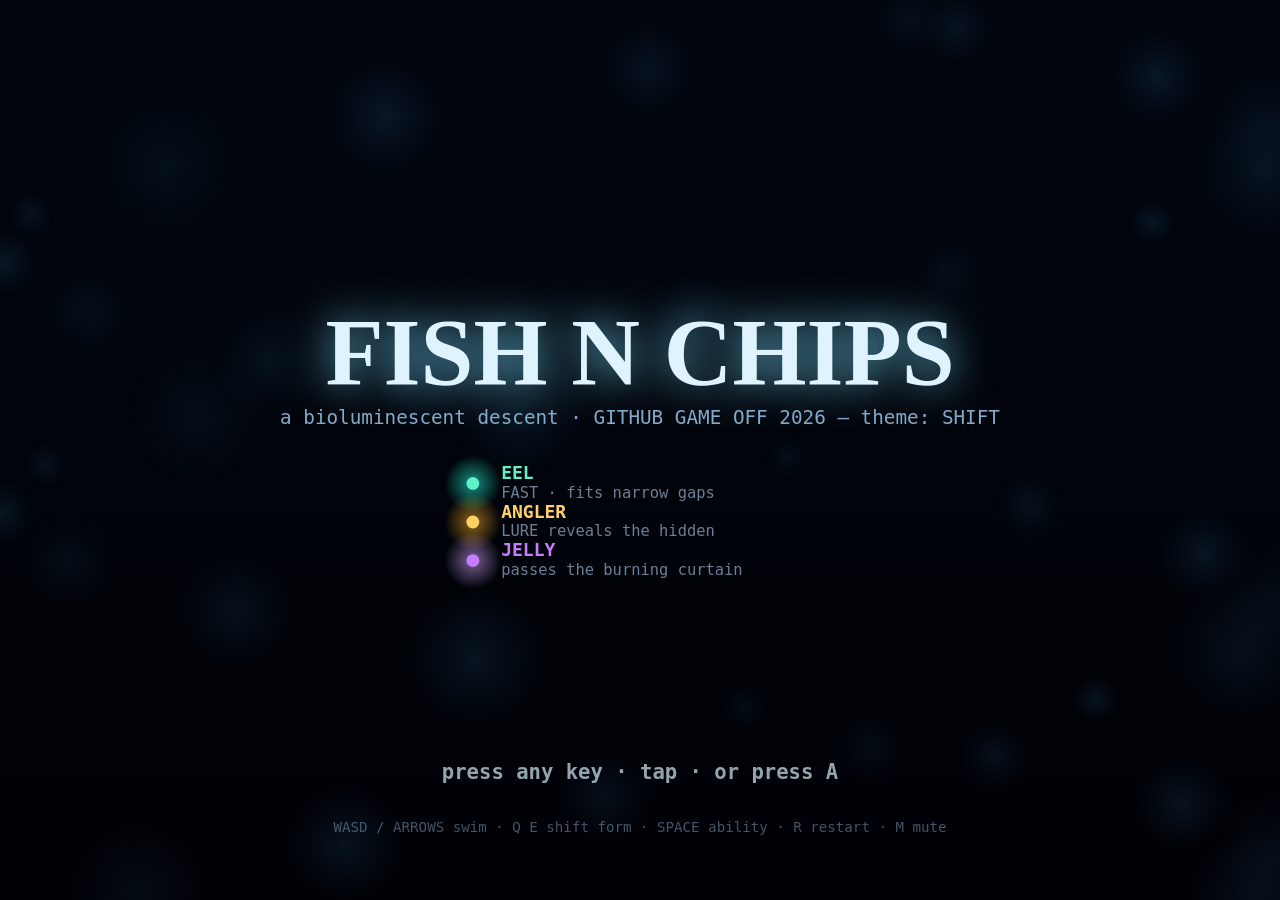
==== index.html @ ac8b4e33 "Fish N Chips — bioluminescent shapeshifting descent (PixiJS build), GitHub Game Off 2026" ====
<!DOCTYPE html>
<html lang="en">
<head>
<meta charset="UTF-8">
<meta name="viewport" content="width=device-width, initial-scale=1.0, maximum-scale=1.0, user-scalable=no">
<meta name="description" content="Fish N Chips — a bioluminescent shapeshifting descent. A GitHub Game Off 2026 entry on the theme SHIFT.">
<meta name="theme-color" content="#02040c">
<title>Fish N Chips — Game Off 2026</title>
<link rel="stylesheet" href="css/style.css">
</head>
<body>
  <canvas id="game"></canvas>

  <div id="touch" aria-hidden="true">
    <div class="stick" id="stick"><div class="knob"></div></div>
    <div class="btns">
      <button class="tb" data-act="form">SHIFT</button>
      <button class="tb" data-act="ability">USE</button>
      <button class="tb big" data-act="fire">FIRE</button>
    </div>
  </div>

  <noscript>
    <div class="nojs">Fish N Chips needs JavaScript enabled to dive.</div>
  </noscript>

  <script type="module" src="js/main.js"></script>
</body>
</html>
---- css/style.css ----
/* Fish N Chips — presentation layer */

* { margin: 0; padding: 0; box-sizing: border-box; }

html, body {
  width: 100%;
  height: 100%;
  overflow: hidden;
  background: #01040c;
  -webkit-tap-highlight-color: transparent;
  touch-action: none;
  overscroll-behavior: none;
  font-family: ui-monospace, SFMono-Regular, Menlo, Consolas, monospace;
}

#game {
  display: block;
  position: fixed;
  inset: 0;
  width: 100vw;
  height: 100vh;
  cursor: crosshair;
}

/* ---------- touch controls (mobile only) ---------- */
#touch { display: none; }

body.touch #touch {
  display: block;
  position: fixed;
  inset: 0;
  pointer-events: none;
  z-index: 5;
}

.stick {
  position: absolute;
  left: max(18px, env(safe-area-inset-left));
  bottom: max(22px, env(safe-area-inset-bottom));
  width: 132px;
  height: 132px;
  border-radius: 50%;
  background: radial-gradient(circle at 50% 50%, rgba(60,140,200,0.10), rgba(20,60,110,0.05) 70%);
  border: 1px solid rgba(120,200,255,0.22);
  box-shadow: 0 0 34px rgba(40,120,200,0.18) inset;
  pointer-events: auto;
  touch-action: none;
}

.knob {
  position: absolute;
  left: 50%; top: 50%;
  width: 54px; height: 54px;
  margin: -27px 0 0 -27px;
  border-radius: 50%;
  background: radial-gradient(circle at 38% 32%, rgba(190,240,255,0.9), rgba(70,170,230,0.55) 60%, rgba(20,70,120,0.35));
  box-shadow: 0 0 22px rgba(110,210,255,0.5);
  transition: transform 0.06s linear;
}

.btns {
  position: absolute;
  right: max(18px, env(safe-area-inset-right));
  bottom: max(22px, env(safe-area-inset-bottom));
  display: flex;
  align-items: flex-end;
  gap: 14px;
  pointer-events: auto;
}

.tb {
  -webkit-appearance: none;
  appearance: none;
  border: 1px solid rgba(150,220,255,0.35);
  background: rgba(30,80,130,0.20);
  color: rgba(215,245,255,0.9);
  font: 600 12px/1 ui-monospace, Menlo, monospace;
  letter-spacing: 0.08em;
  padding: 16px 18px;
  border-radius: 999px;
  backdrop-filter: blur(4px);
  box-shadow: 0 0 18px rgba(60,160,240,0.18);
  touch-action: none;
  user-select: none;
}

.tb.big {
  padding: 24px 26px;
  font-size: 13px;
  background: rgba(60,140,200,0.26);
  border-color: rgba(190,240,255,0.5);
}

.tb:active {
  background: rgba(120,210,255,0.42);
  transform: scale(0.94);
}

/* ---------- fallbacks ---------- */
.nojs {
  position: fixed;
  inset: 0;
  display: grid;
  place-items: center;
  color: #cfe8ff;
  background: #01040c;
  font-size: 16px;
  letter-spacing: 0.06em;
}

::selection { background: rgba(90,200,255,0.35); color: #fff; }
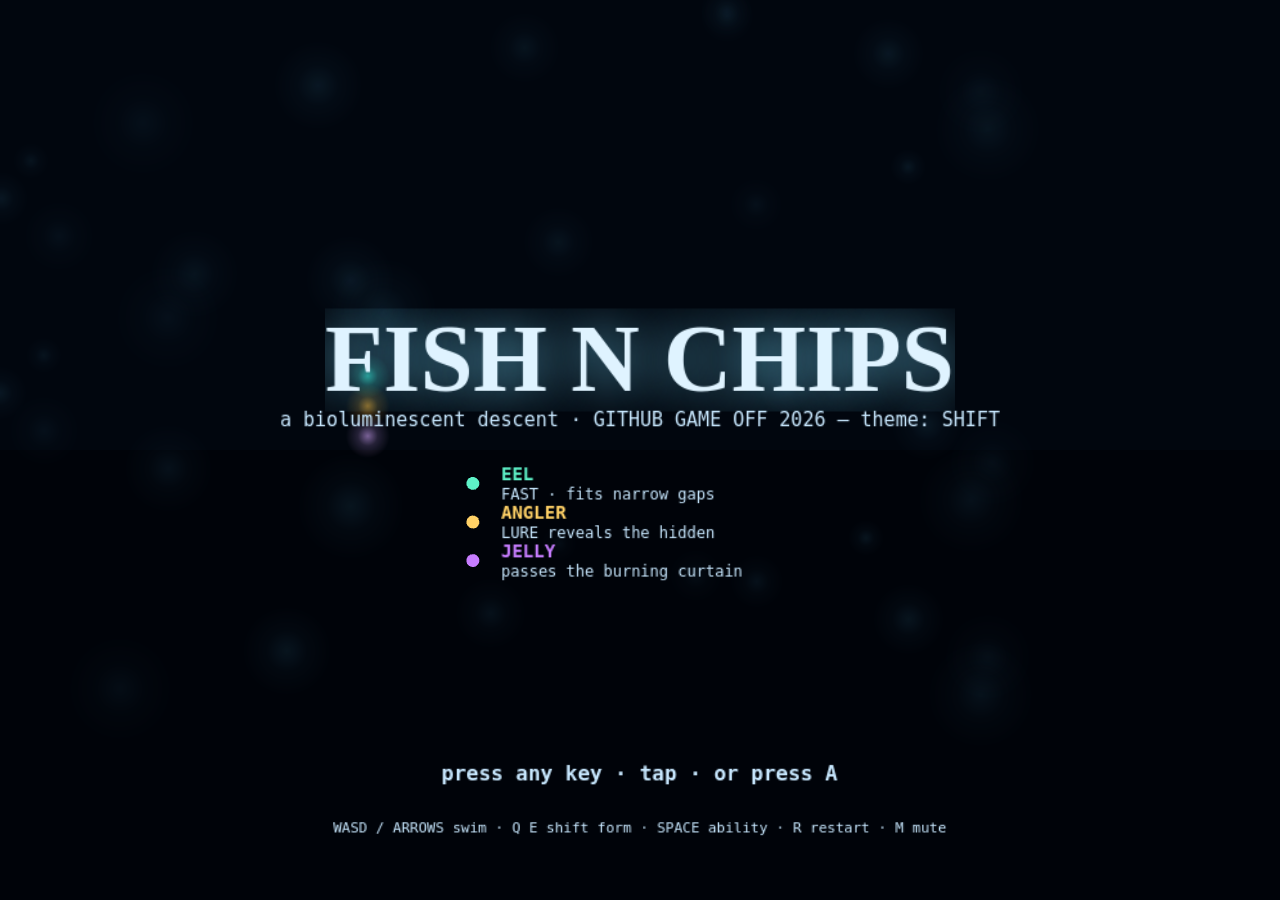
==== commit a8f76d35: "Native PixiJS renderer: full scene-graph draw layer (Graphics/sprites/filters), retire Canvas build " ====
--- a/index.html
+++ b/index.html
@@ -1,29 +1,14 @@
-<!DOCTYPE html>
-<html lang="en">
-<head>
+<!doctype html>
+<html lang="en"><head>
 <meta charset="UTF-8">
 <meta name="viewport" content="width=device-width, initial-scale=1.0, maximum-scale=1.0, user-scalable=no">
 <meta name="description" content="Fish N Chips — a bioluminescent shapeshifting descent. A GitHub Game Off 2026 entry on the theme SHIFT.">
 <meta name="theme-color" content="#02040c">
-<title>Fish N Chips — Game Off 2026</title>
-<link rel="stylesheet" href="css/style.css">
+<meta http-equiv="refresh" content="0; url=pixi.html">
+<title>Fish N Chips</title>
+<script>location.replace('pixi.html');</script>
 </head>
 <body>
-  <canvas id="game"></canvas>
-
-  <div id="touch" aria-hidden="true">
-    <div class="stick" id="stick"><div class="knob"></div></div>
-    <div class="btns">
-      <button class="tb" data-act="form">SHIFT</button>
-      <button class="tb" data-act="ability">USE</button>
-      <button class="tb big" data-act="fire">FIRE</button>
-    </div>
-  </div>
-
-  <noscript>
-    <div class="nojs">Fish N Chips needs JavaScript enabled to dive.</div>
-  </noscript>
-
-  <script type="module" src="js/main.js"></script>
+<noscript><a href="pixi.html">Enter Fish N Chips</a></noscript>
 </body>
 </html>
